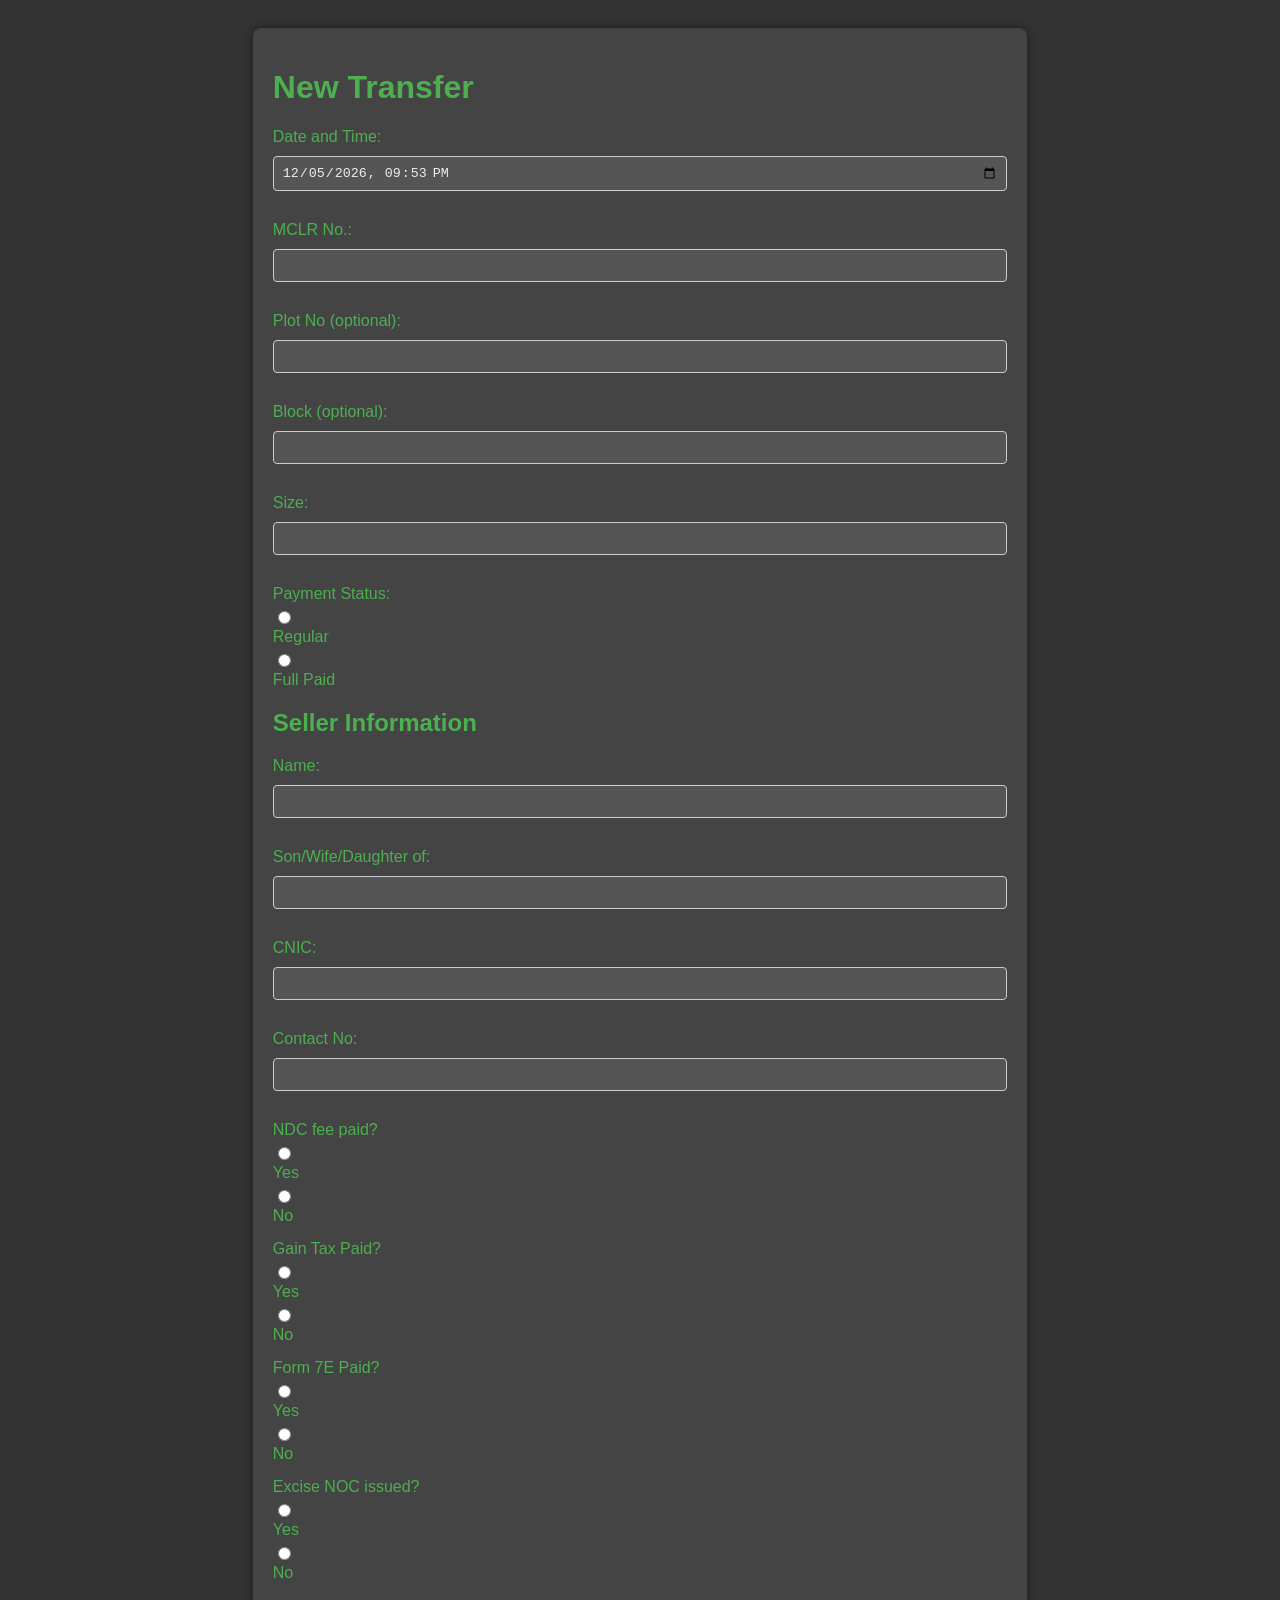
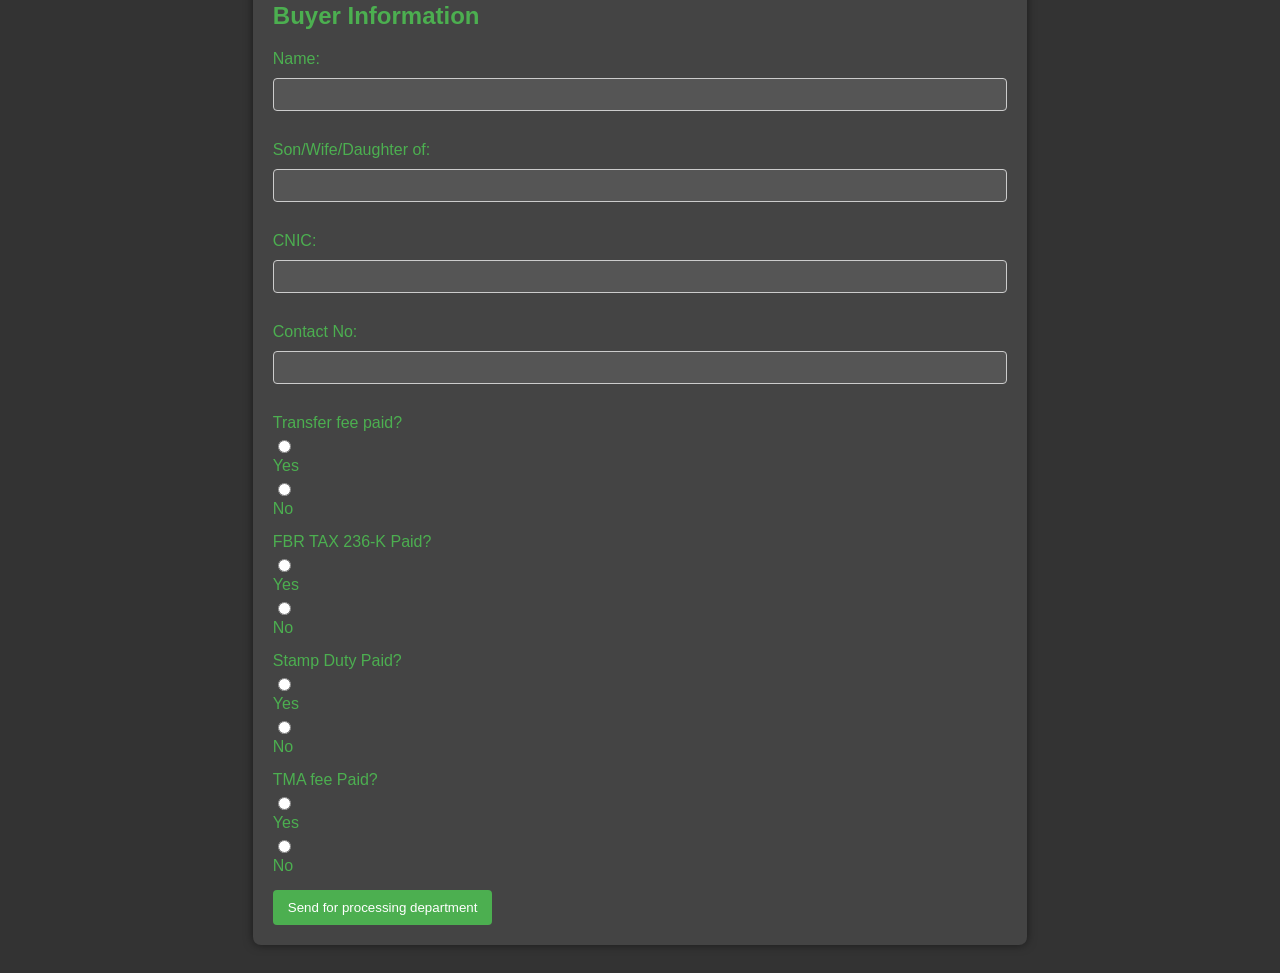
==== new_transfer.html @ 02278f9a "feat: Add new transfer page and update styles" ====
<!DOCTYPE html>
<html lang="en">
<head>
    <meta charset="UTF-8">
    <meta name="viewport" content="width=device-width, initial-scale=1.0">
    <title>New Transfer - Real Estate Management System</title>
    <link rel="stylesheet" href="style.css?v=1.2">
</head>
<body>
    <div class="main-content">
        <h1>New Transfer</h1>
        <form id="new-transfer-form">
            <div class="form-group">
                <label for="datetime">Date and Time:</label>
                <input type="datetime-local" id="datetime" name="datetime" required>
            </div>
            <div class="form-group">
                <label for="mclr-no">MCLR No.:</label>
                <input type="text" id="mclr-no" name="mclr-no" required>
            </div>
            <div class="form-group">
                <label for="plot-no">Plot No (optional):</label>
                <input type="text" id="plot-no" name="plot-no">
            </div>
            <div class="form-group">
                <label for="block">Block (optional):</label>
                <input type="text" id="block" name="block">
            </div>
            <div class="form-group">
                <label for="size">Size:</label>
                <input type="text" id="size" name="size" required>
            </div>
            <div class="form-group">
                <label>Payment Status:</label>
                <input type="radio" id="regular" name="payment-status" value="regular">
                <label for="regular">Regular</label>
                <input type="radio" id="full-paid" name="payment-status" value="full-paid">
                <label for="full-paid">Full Paid</label>
            </div>

            <h2>Seller Information</h2>
            <div class="form-group">
                <label for="seller-name">Name:</label>
                <input type="text" id="seller-name" name="seller-name" required>
            </div>
            <div class="form-group">
                <label for="seller-guardian">Son/Wife/Daughter of:</label>
                <input type="text" id="seller-guardian" name="seller-guardian" required>
            </div>
            <div class="form-group">
                <label for="seller-cnic">CNIC:</label>
                <input type="text" id="seller-cnic" name="seller-cnic" required>
            </div>
            <div class="form-group">
                <label for="seller-contact">Contact No:</label>
                <input type="text" id="seller-contact" name="seller-contact" required>
            </div>
            <div class="form-group">
                <label>NDC fee paid?</label>
                <input type="radio" id="ndc-yes" name="ndc-fee" value="yes">
                <label for="ndc-yes">Yes</label>
                <input type="radio" id="ndc-no" name="ndc-fee" value="no">
                <label for="ndc-no">No</label>
            </div>
            <div class="form-group">
                <label>Gain Tax Paid?</label>
                <input type="radio" id="gain-tax-yes" name="gain-tax" value="yes">
                <label for="gain-tax-yes">Yes</label>
                <input type="radio" id="gain-tax-no" name="gain-tax" value="no">
                <label for="gain-tax-no">No</label>
            </div>
            <div class="form-group">
                <label>Form 7E Paid?</label>
                <input type="radio" id="form-7e-yes" name="form-7e" value="yes">
                <label for="form-7e-yes">Yes</label>
                <input type="radio" id="form-7e-no" name="form-7e" value="no">
                <label for="form-7e-no">No</label>
            </div>
            <div class="form-group">
                <label>Excise NOC issued?</label>
                <input type="radio" id="excise-noc-yes" name="excise-noc" value="yes">
                <label for="excise-noc-yes">Yes</label>
                <input type="radio" id="excise-noc-no" name="excise-noc" value="no">
                <label for="excise-noc-no">No</label>
            </div>

            <h2>Buyer Information</h2>
            <div class="form-group">
                <label for="buyer-name">Name:</label>
                <input type="text" id="buyer-name" name="buyer-name" required>
            </div>
            <div class="form-group">
                <label for="buyer-guardian">Son/Wife/Daughter of:</label>
                <input type="text" id="buyer-guardian" name="buyer-guardian" required>
            </div>
            <div class="form-group">
                <label for="buyer-cnic">CNIC:</label>
                <input type="text" id="buyer-cnic" name="buyer-cnic" required>
            </div>
            <div class="form-group">
                <label for="buyer-contact">Contact No:</label>
                <input type="text" id="buyer-contact" name="buyer-contact" required>
            </div>
            <div class="form-group">
                <label>Transfer fee paid?</label>
                <input type="radio" id="transfer-fee-yes" name="transfer-fee" value="yes">
                <label for="transfer-fee-yes">Yes</label>
                <input type="radio" id="transfer-fee-no" name="transfer-fee" value="no">
                <label for="transfer-fee-no">No</label>
            </div>
            <div class="form-group">
                <label>FBR TAX 236-K Paid?</label>
                <input type="radio" id="fbr-tax-yes" name="fbr-tax" value="yes">
                <label for="fbr-tax-yes">Yes</label>
                <input type="radio" id="fbr-tax-no" name="fbr-tax" value="no">
                <label for="fbr-tax-no">No</label>
            </div>
             <div class="form-group">
                <label>Stamp Duty Paid?</label>
                <input type="radio" id="stamp-duty-yes" name="stamp-duty" value="yes">
                <label for="stamp-duty-yes">Yes</label>
                <input type="radio" id="stamp-duty-no" name="stamp-duty" value="no">
                <label for="stamp-duty-no">No</label>
            </div>
            <div class="form-group">
                <label>TMA fee Paid?</label>
                <input type="radio" id="tma-fee-yes" name="tma-fee" value="yes">
                <label for="tma-fee-yes">Yes</label>
                <input type="radio" id="tma-fee-no" name="tma-fee" value="no">
                <label for="tma-fee-no">No</label>
            </div>

            <button type="submit">Send for processing department</button>
        </form>
    </div>
    <script>
        document.getElementById('datetime').value = new Date().toISOString().slice(0, 16);
    </script>
</body>
</html>
---- style.css ----
body {
    background-color: #333;
    color: #eee;
    font-family: sans-serif;
    display: flex;
    justify-content: center;
    padding: 20px;
}

.main-content {
    background-color: #444;
    padding: 20px;
    border-radius: 8px;
    width: 60%;
    box-shadow: 0 0 10px rgba(0,0,0,0.5);
}

h1, h2, h3, h4 {
    color: #4CAF50;
}

button {
    background-color: #4CAF50;
    color: white;
    padding: 10px 15px;
    border: none;
    border-radius: 4px;
    cursor: pointer;
}

button:hover {
    background-color: #45a049;
}

input[type="text"], input[type="datetime-local"] {
    width: 100%;
    padding: 8px;
    margin: 5px 0 15px 0;
    display: inline-block;
    border: 1px solid #ccc;
    border-radius: 4px;
    box-sizing: border-box;
    background-color: #555;
    color: #eee;
}

.sidebar {
    width: 30%;
    padding-left: 20px;
}

.news-item {
    background-color: #444;
    padding: 15px;
    margin-bottom: 10px;
    border-radius: 8px;
}

.form-group {
    margin-bottom: 15px;
}

label {
    display: block;
    margin-bottom: 5px;
    color: #4CAF50;
}
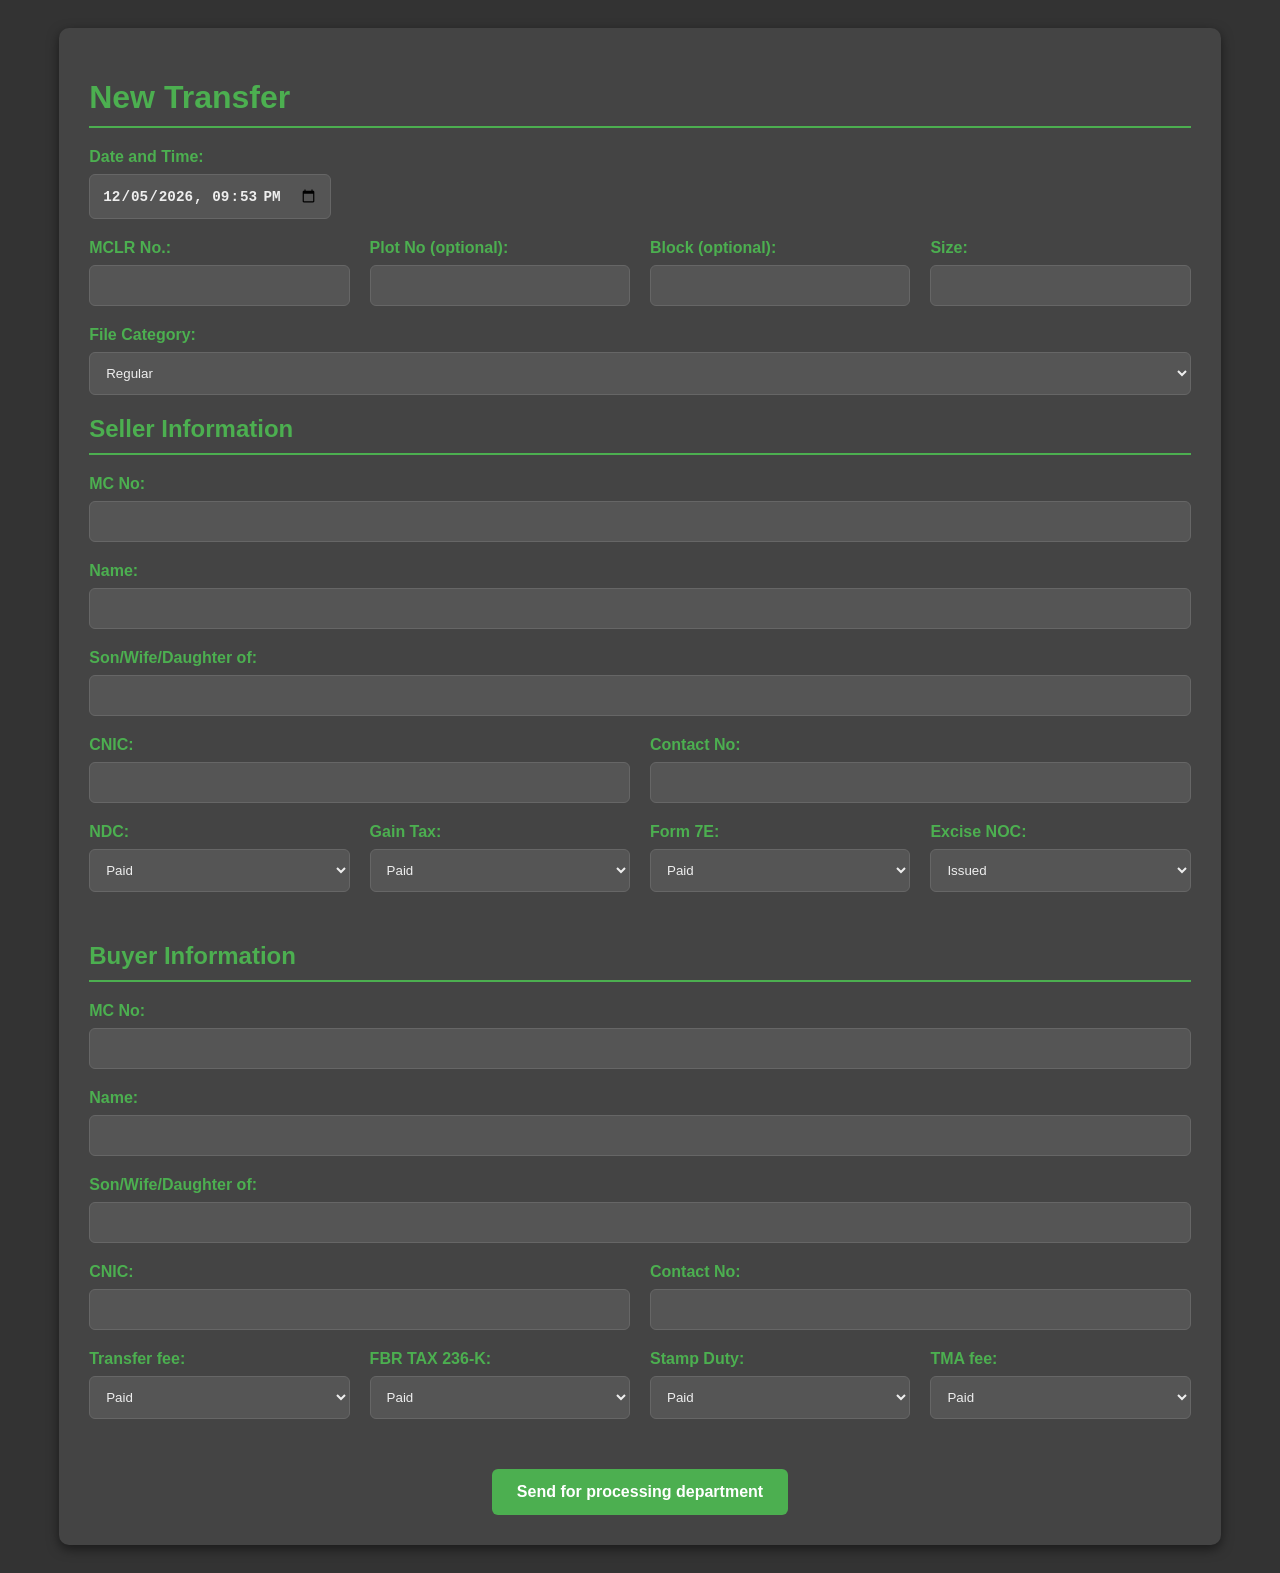
==== commit 5f270e21: "Feat: Improve form layout and styling" ====
--- a/new_transfer.html
+++ b/new_transfer.html
@@ -4,7 +4,7 @@
     <meta charset="UTF-8">
     <meta name="viewport" content="width=device-width, initial-scale=1.0">
     <title>New Transfer - Real Estate Management System</title>
-    <link rel="stylesheet" href="style.css?v=1.2">
+    <link rel="stylesheet" href="style.css?v=1.7">
 </head>
 <body>
     <div class="main-content">
@@ -14,123 +14,149 @@
                 <label for="datetime">Date and Time:</label>
                 <input type="datetime-local" id="datetime" name="datetime" required>
             </div>
-            <div class="form-group">
-                <label for="mclr-no">MCLR No.:</label>
-                <input type="text" id="mclr-no" name="mclr-no" required>
-            </div>
-            <div class="form-group">
-                <label for="plot-no">Plot No (optional):</label>
-                <input type="text" id="plot-no" name="plot-no">
-            </div>
-            <div class="form-group">
-                <label for="block">Block (optional):</label>
-                <input type="text" id="block" name="block">
-            </div>
-            <div class="form-group">
-                <label for="size">Size:</label>
-                <input type="text" id="size" name="size" required>
-            </div>
-            <div class="form-group">
-                <label>Payment Status:</label>
-                <input type="radio" id="regular" name="payment-status" value="regular">
-                <label for="regular">Regular</label>
-                <input type="radio" id="full-paid" name="payment-status" value="full-paid">
-                <label for="full-paid">Full Paid</label>
+
+            <div class="form-row">
+                <div class="form-group">
+                    <label for="mclr-no">MCLR No.:</label>
+                    <input type="text" id="mclr-no" name="mclr-no" required>
+                </div>
+                <div class="form-group">
+                    <label for="plot-no">Plot No (optional):</label>
+                    <input type="text" id="plot-no" name="plot-no">
+                </div>
+                <div class="form-group">
+                    <label for="block">Block (optional):</label>
+                    <input type="text" id="block" name="block">
+                </div>
+                 <div class="form-group">
+                    <label for="size">Size:</label>
+                    <input type="text" id="size" name="size" required>
+                </div>
             </div>
 
-            <h2>Seller Information</h2>
             <div class="form-group">
-                <label for="seller-name">Name:</label>
-                <input type="text" id="seller-name" name="seller-name" required>
-            </div>
-            <div class="form-group">
-                <label for="seller-guardian">Son/Wife/Daughter of:</label>
-                <input type="text" id="seller-guardian" name="seller-guardian" required>
-            </div>
-            <div class="form-group">
-                <label for="seller-cnic">CNIC:</label>
-                <input type="text" id="seller-cnic" name="seller-cnic" required>
-            </div>
-            <div class="form-group">
-                <label for="seller-contact">Contact No:</label>
-                <input type="text" id="seller-contact" name="seller-contact" required>
-            </div>
-            <div class="form-group">
-                <label>NDC fee paid?</label>
-                <input type="radio" id="ndc-yes" name="ndc-fee" value="yes">
-                <label for="ndc-yes">Yes</label>
-                <input type="radio" id="ndc-no" name="ndc-fee" value="no">
-                <label for="ndc-no">No</label>
-            </div>
-            <div class="form-group">
-                <label>Gain Tax Paid?</label>
-                <input type="radio" id="gain-tax-yes" name="gain-tax" value="yes">
-                <label for="gain-tax-yes">Yes</label>
-                <input type="radio" id="gain-tax-no" name="gain-tax" value="no">
-                <label for="gain-tax-no">No</label>
-            </div>
-            <div class="form-group">
-                <label>Form 7E Paid?</label>
-                <input type="radio" id="form-7e-yes" name="form-7e" value="yes">
-                <label for="form-7e-yes">Yes</label>
-                <input type="radio" id="form-7e-no" name="form-7e" value="no">
-                <label for="form-7e-no">No</label>
-            </div>
-            <div class="form-group">
-                <label>Excise NOC issued?</label>
-                <input type="radio" id="excise-noc-yes" name="excise-noc" value="yes">
-                <label for="excise-noc-yes">Yes</label>
-                <input type="radio" id="excise-noc-no" name="excise-noc" value="no">
-                <label for="excise-noc-no">No</label>
+                <label for="file-category">File Category:</label>
+                <select id="file-category" name="file-category">
+                    <option value="regular">Regular</option>
+                    <option value="full-paid">Full Paid</option>
+                </select>
             </div>
 
-            <h2>Buyer Information</h2>
-            <div class="form-group">
-                <label for="buyer-name">Name:</label>
-                <input type="text" id="buyer-name" name="buyer-name" required>
-            </div>
-            <div class="form-group">
-                <label for="buyer-guardian">Son/Wife/Daughter of:</label>
-                <input type="text" id="buyer-guardian" name="buyer-guardian" required>
-            </div>
-            <div class="form-group">
-                <label for="buyer-cnic">CNIC:</label>
-                <input type="text" id="buyer-cnic" name="buyer-cnic" required>
-            </div>
-            <div class="form-group">
-                <label for="buyer-contact">Contact No:</label>
-                <input type="text" id="buyer-contact" name="buyer-contact" required>
-            </div>
-            <div class="form-group">
-                <label>Transfer fee paid?</label>
-                <input type="radio" id="transfer-fee-yes" name="transfer-fee" value="yes">
-                <label for="transfer-fee-yes">Yes</label>
-                <input type="radio" id="transfer-fee-no" name="transfer-fee" value="no">
-                <label for="transfer-fee-no">No</label>
-            </div>
-            <div class="form-group">
-                <label>FBR TAX 236-K Paid?</label>
-                <input type="radio" id="fbr-tax-yes" name="fbr-tax" value="yes">
-                <label for="fbr-tax-yes">Yes</label>
-                <input type="radio" id="fbr-tax-no" name="fbr-tax" value="no">
-                <label for="fbr-tax-no">No</label>
-            </div>
-             <div class="form-group">
-                <label>Stamp Duty Paid?</label>
-                <input type="radio" id="stamp-duty-yes" name="stamp-duty" value="yes">
-                <label for="stamp-duty-yes">Yes</label>
-                <input type="radio" id="stamp-duty-no" name="stamp-duty" value="no">
-                <label for="stamp-duty-no">No</label>
-            </div>
-            <div class="form-group">
-                <label>TMA fee Paid?</label>
-                <input type="radio" id="tma-fee-yes" name="tma-fee" value="yes">
-                <label for="tma-fee-yes">Yes</label>
-                <input type="radio" id="tma-fee-no" name="tma-fee" value="no">
-                <label for="tma-fee-no">No</label>
+            <div class="seller-info">
+                <h2>Seller Information</h2>
+                <div class="form-group">
+                    <label for="seller-mc-no">MC No:</label>
+                    <input type="text" id="seller-mc-no" name="seller-mc-no">
+                </div>
+                <div class="form-group">
+                    <label for="seller-name">Name:</label>
+                    <input type="text" id="seller-name" name="seller-name" required>
+                </div>
+                <div class="form-group">
+                    <label for="seller-guardian">Son/Wife/Daughter of:</label>
+                    <input type="text" id="seller-guardian" name="seller-guardian" required>
+                </div>
+                <div class="form-row">
+                    <div class="form-group">
+                        <label for="seller-cnic">CNIC:</label>
+                        <input type="text" id="seller-cnic" name="seller-cnic" required>
+                    </div>
+                    <div class="form-group">
+                        <label for="seller-contact">Contact No:</label>
+                        <input type="text" id="seller-contact" name="seller-contact" required>
+                    </div>
+                </div>
+                <div class="form-row">
+                    <div class="form-group">
+                        <label for="ndc">NDC:</label>
+                        <select id="ndc" name="ndc">
+                            <option value="paid">Paid</option>
+                            <option value="unpaid">Unpaid</option>
+                        </select>
+                    </div>
+                    <div class="form-group">
+                        <label for="gain-tax">Gain Tax:</label>
+                        <select id="gain-tax" name="gain-tax">
+                            <option value="paid">Paid</option>
+                            <option value="unpaid">Unpaid</option>
+                        </select>
+                    </div>
+                    <div class="form-group">
+                        <label for="form-7e">Form 7E:</label>
+                        <select id="form-7e" name="form-7e">
+                            <option value="paid">Paid</option>
+                            <option value="unpaid">Unpaid</option>
+                        </select>
+                    </div>
+                    <div class="form-group">
+                        <label for="excise-noc">Excise NOC:</label>
+                        <select id="excise-noc" name="excise-noc">
+                            <option value="issued">Issued</option>
+                            <option value="not-issued">Not Issued</option>
+                        </select>
+                    </div>
+                </div>
             </div>
 
-            <button type="submit">Send for processing department</button>
+            <div class="buyer-info">
+                <h2>Buyer Information</h2>
+                <div class="form-group">
+                    <label for="buyer-mc-no">MC No:</label>
+                    <input type="text" id="buyer-mc-no" name="buyer-mc-no">
+                </div>
+                <div class="form-group">
+                    <label for="buyer-name">Name:</label>
+                    <input type="text" id="buyer-name" name="buyer-name" required>
+                </div>
+                <div class="form-group">
+                    <label for="buyer-guardian">Son/Wife/Daughter of:</label>
+                    <input type="text" id="buyer-guardian" name="buyer-guardian" required>
+                </div>
+                <div class="form-row">
+                    <div class="form-group">
+                        <label for="buyer-cnic">CNIC:</label>
+                        <input type="text" id="buyer-cnic" name="buyer-cnic" required>
+                    </div>
+                    <div class="form-group">
+                        <label for="buyer-contact">Contact No:</label>
+                        <input type="text" id="buyer-contact" name="buyer-contact" required>
+                    </div>
+                </div>
+                <div class="form-row">
+                    <div class="form-group">
+                        <label for="transfer-fee">Transfer fee:</label>
+                        <select id="transfer-fee" name="transfer-fee">
+                            <option value="paid">Paid</option>
+                            <option value="unpaid">Unpaid</option>
+                        </select>
+                    </div>
+                    <div class="form-group">
+                        <label for="fbr-tax">FBR TAX 236-K:</label>
+                        <select id="fbr-tax" name="fbr-tax">
+                            <option value="paid">Paid</option>
+                            <option value="unpaid">Unpaid</option>
+                        </select>
+                    </div>
+                     <div class="form-group">
+                        <label for="stamp-duty">Stamp Duty:</label>
+                        <select id="stamp-duty" name="stamp-duty">
+                            <option value="paid">Paid</option>
+                            <option value="unpaid">Unpaid</option>
+                        </select>
+                    </div>
+                    <div class="form-group">
+                        <label for="tma-fee">TMA fee:</label>
+                        <select id="tma-fee" name="tma-fee">
+                            <option value="paid">Paid</option>
+                            <option value="unpaid">Unpaid</option>
+                        </select>
+                    </div>
+                </div>
+            </div>
+
+            <div class="submit-container">
+                <button type="submit">Send for processing department</button>
+            </div>
         </form>
     </div>
     <script>
--- a/style.css
+++ b/style.css
@@ -1,7 +1,7 @@
 body {
     background-color: #333;
     color: #eee;
-    font-family: sans-serif;
+    font-family: -apple-system, BlinkMacSystemFont, "Segoe UI", Roboto, "Helvetica Neue", Arial, sans-serif;
     display: flex;
     justify-content: center;
     padding: 20px;
@@ -9,59 +9,94 @@
 
 .main-content {
     background-color: #444;
-    padding: 20px;
-    border-radius: 8px;
-    width: 60%;
-    box-shadow: 0 0 10px rgba(0,0,0,0.5);
+    padding: 30px;
+    border-radius: 10px;
+    width: 90%;
+    max-width: 1200px;
+    box-shadow: 0 4px 12px rgba(0,0,0,0.5);
 }
 
-h1, h2, h3, h4 {
+h1, h2 {
     color: #4CAF50;
+    border-bottom: 2px solid #4CAF50;
+    padding-bottom: 10px;
+    margin-bottom: 20px;
+}
+
+.form-row {
+    display: flex;
+    gap: 20px;
+    flex-wrap: wrap;
+}
+
+.form-row .form-group {
+    flex: 1;
+    min-width: 200px;
+}
+
+.seller-info, .buyer-info {
+    width: 100%;
+    margin-bottom: 30px;
+}
+
+.form-group {
+    margin-bottom: 20px;
+}
+
+label {
+    display: block;
+    margin-bottom: 8px;
+    color: #4CAF50;
+    font-weight: 600;
+}
+
+/* Common styles for inputs and selects */
+input[type="text"], input[type="datetime-local"], select {
+    padding: 12px;
+    margin: 0;
+    display: inline-block;
+    border: 1px solid #666;
+    border-radius: 6px;
+    box-sizing: border-box;
+    background-color: #555;
+    color: #eee;
+    transition: border-color 0.2s;
+}
+
+/* Specific widths */
+input[type="text"], select {
+    width: 100%;
+}
+
+input[type="datetime-local"] {
+    width: auto;
+    font-size: 1.1em;
+    font-weight: bold;
+}
+
+input[type="text"]:focus, input[type="datetime-local"]:focus, select:focus {
+    border-color: #4CAF50;
+    outline: none;
+}
+
+.submit-container {
+    text-align: center;
+    margin-top: 20px;
 }
 
 button {
     background-color: #4CAF50;
     color: white;
-    padding: 10px 15px;
+    padding: 14px 25px;
     border: none;
-    border-radius: 4px;
+    border-radius: 6px;
     cursor: pointer;
+    font-size: 16px;
+    font-weight: 600;
+    transition: background-color 0.2s;
+    width: auto;
 }
 
 button:hover {
     background-color: #45a049;
 }
-
-input[type="text"], input[type="datetime-local"] {
-    width: 100%;
-    padding: 8px;
-    margin: 5px 0 15px 0;
-    display: inline-block;
-    border: 1px solid #ccc;
-    border-radius: 4px;
-    box-sizing: border-box;
-    background-color: #555;
-    color: #eee;
-}
-
-.sidebar {
-    width: 30%;
-    padding-left: 20px;
-}
-
-.news-item {
-    background-color: #444;
-    padding: 15px;
-    margin-bottom: 10px;
-    border-radius: 8px;
-}
-
-.form-group {
-    margin-bottom: 15px;
-}
-
-label {
-    display: block;
-    margin-bottom: 5px;
-    color: #4CAF50;
-}
